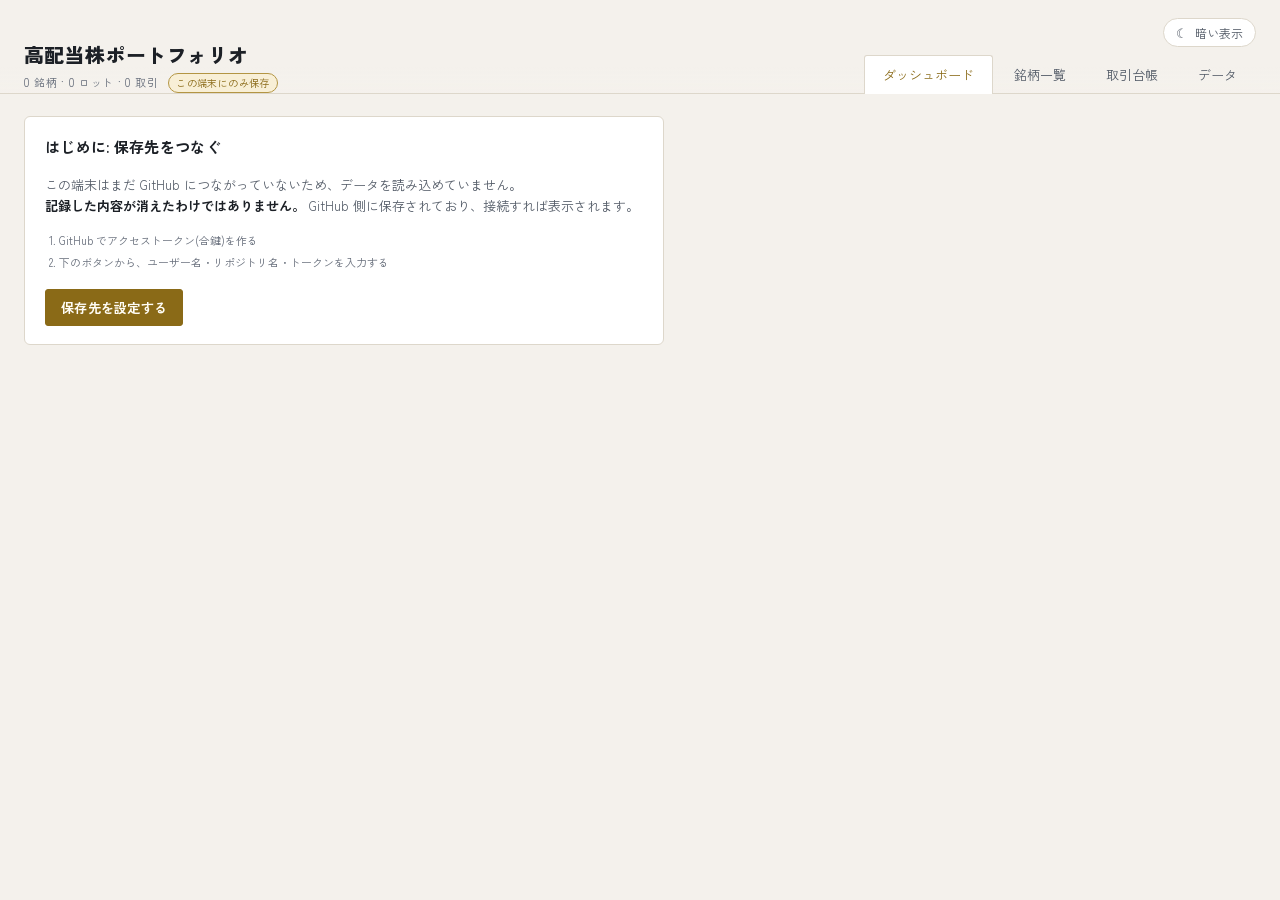
==== index.html @ 2cc559f4 "銘柄名から企業サイトへ行けるようにする" ====
<!doctype html>
<html lang="ja">
<head>
  <meta name="app-version" content="202609122347">
  <meta charset="utf-8">
  <meta name="viewport" content="width=device-width, initial-scale=1, viewport-fit=cover">
  <meta name="color-scheme" content="dark light">
  <title>高配当株ポートフォリオ</title>
  <link rel="preconnect" href="https://fonts.googleapis.com">
  <link rel="preconnect" href="https://fonts.gstatic.com" crossorigin>
  <link href="https://fonts.googleapis.com/css2?family=Zen+Kaku+Gothic+New:wght@400;500;700;900&family=JetBrains+Mono:wght@400;500;700&display=swap" rel="stylesheet">
  <link rel="stylesheet" href="./css/app.css?v=202609122347">
  <script>
    // 画面の描画前にテーマを確定させ、読み込み時のちらつきを防ぐ
    try {
      document.documentElement.dataset.theme =
        localStorage.getItem('khk.theme') === 'dark' ? 'dark' : 'light';
    } catch (e) {
      document.documentElement.dataset.theme = 'light';
    }
  </script>
  <link rel="icon" href="data:image/svg+xml,<svg xmlns='http://www.w3.org/2000/svg' viewBox='0 0 32 32'><text y='26' font-size='26'>📈</text></svg>">
</head>
<body>
  <div id="app" class="app">
    <header class="topbar">
      <div class="topbar-brand">
        <h1 class="brand-title">高配当株ポートフォリオ</h1>
        <p class="brand-sub" id="brandSub">読み込み中…</p>
      </div>
      <div class="topbar-right">
        <button class="theme-toggle" id="themeToggle" type="button"
                title="明るい表示と暗い表示を切り替えます">
          <span class="theme-icon" aria-hidden="true"></span>
          <span class="theme-label"></span>
        </button>
        <nav class="tabs" id="tabs">
          <button class="tab" data-view="dashboard">ダッシュボード</button>
          <button class="tab" data-view="holdings">銘柄一覧</button>
          <button class="tab" data-view="ledger">取引台帳</button>
          <button class="tab" data-view="settings">データ</button>
        </nav>
      </div>
    </header>

    <main class="main" id="main">
      <div class="loading">読み込み中…</div>
    </main>
  </div>

  <div class="modal-root" id="modalRoot" hidden></div>
  <div class="toasts" id="toasts"></div>

  <script type="module" src="./js/app.js?v=202609122347"></script>
</body>
</html>
---- css/app.css ----
/* =========================================================================
   高配当株ポートフォリオ — 配色と書体

   既定は明るいテーマ。<html data-theme="dark"> で暗いテーマに切り替わる。
   色は必ずここの変数を経由させ、個別のルールに生の色を書かないこと。
   ========================================================================= */

:root {
  /* --- 明るいテーマ(既定) --------------------------------------------- */
  --ink:          #f4f1ec;   /* ページの地色。和紙を思わせる温かみのある白 */
  --surface:      #ffffff;
  --surface-2:    #f7f4ee;
  --surface-3:    #ebe6dc;
  --border:       #ddd7cb;
  --border-strong:#c3bcac;
  --text-1:       #1c2026;
  --text-2:       #545c68;
  --text-3:       #676e7b;

  --gold:         #8a6a17;
  --gold-dim:     #b39543;
  --gold-hover:   #6f5511;
  --on-gold:      #fffdf6;   /* 金地のボタンに載せる文字色 */
  --teal:         #1f6960;
  --coral:        #9c4f24;
  --green:        #1f7346;
  --red:          #a8322c;
  --violet:       #55469b;
  --blue:         #2f5f9e;

  /* バッジ・警告表示の下地 */
  /* 分類 K(景気敏感)= 赤、D(ディフェンシブ)= 青。
     バッジは地色で塗りつぶして白抜き文字にするため、白文字が乗る濃さにする */
  --k-color:      #b02a22;
  --d-color:      #1c5aa0;
  --on-classification: #ffffff;
  --buy-bg:       #e2f1e8;  --buy-border:   #a6ceb7;
  --sell-bg:      #fae6e5;  --sell-border:  #dfaba8;
  --split-bg:     #eae7f6;  --split-border: #b6adda;
  --warn-bg:      #f8efd6;
  --danger-bg:    #fbeceb;  --danger-border:#dfaba8;  --danger-text: #8d2b26;

  --row-hover:    rgba(0, 0, 0, .045);
  --row-stripe:   rgba(0, 0, 0, .016);
  /* 「くわしく」で出す列の地色。行の縞より少し濃くして、列のまとまりを出す */
  --detail-col:   rgba(138, 106, 23, .05);
  --tab-hover:    rgba(0, 0, 0, .035);
  --overlay:      rgba(58, 52, 42, .38);
  --topbar-fade:  rgba(244, 241, 236, .92);
  --shadow:       0 12px 34px rgba(60, 52, 38, .16);

  /* グラフの系列色。地色に対して十分な濃さを持たせる */
  --chart-1:  #a8801f;
  --chart-2:  #1f6960;
  --chart-3:  #9c4f24;
  --chart-4:  #55469b;
  --chart-5:  #2f5f9e;
  --chart-6:  #1f7346;
  --chart-7:  #8c5a3c;
  --chart-8:  #3d7f9c;
  --chart-9:  #7a6420;
  --chart-10: #5d6472;
  --chart-11: #8a4a72;
  --chart-12: #3f7a68;

  --radius:   3px;
  --radius-lg: 6px;
  --sans: 'Zen Kaku Gothic New', 'Hiragino Sans', 'Yu Gothic UI', sans-serif;
  --display: 'Zen Kaku Gothic New', 'Hiragino Sans', 'Yu Gothic UI', sans-serif;
  --mono: 'JetBrains Mono', 'SFMono-Regular', Consolas, monospace;
}

/* --- 暗いテーマ -------------------------------------------------------
   黒ではなく紺を地にする。青みを残したまま暗くすると沈んだ印象になるため、
   彩度を上げて「濃い紺」と分かる明るさに置いている。 */
:root[data-theme="dark"] {
  --ink:          #0d1730;
  --surface:      #15223f;
  --surface-2:    #1b2a4b;
  --surface-3:    #243358;
  --border:       #27365e;
  --border-strong:#3b4e80;
  --text-1:       #eaeefa;
  --text-2:       #9daaca;
  --text-3:       #8290b2;

  --gold:         #c9a24b;
  --gold-dim:     #8a712f;
  --gold-hover:   #d8b25c;
  --on-gold:      #1d1607;
  --teal:         #4f9c93;
  --coral:        #c97b54;
  --green:        #5fa378;
  --red:          #d2716b;   /* 紺の地では沈みやすいので、少し明るくする */
  --violet:       #8878c4;
  --blue:         #5b87c4;

  /* 暗い地の上でも埋もれず、かつ白文字が読める中間の濃さにする */
  --k-color:      #c33a30;
  --d-color:      #2d6cb4;
  --on-classification: #ffffff;
  /* 紺の地に置くため、どれも少し青を含ませて浮かせている */
  --buy-bg:       #16301f;  --buy-border:   #2d5238;
  --sell-bg:      #33201f;  --sell-border:  #5c3a37;
  --split-bg:     #252347;  --split-border: #443d73;
  --warn-bg:      #2d2512;
  --danger-bg:    #351f1e;  --danger-border:#683936;  --danger-text: #e6a09b;

  --row-hover:    rgba(255, 255, 255, .05);
  --row-stripe:   rgba(255, 255, 255, .015);
  --detail-col:   rgba(201, 162, 75, .07);
  --tab-hover:    rgba(255, 255, 255, .04);
  --overlay:      rgba(4, 9, 22, .74);
  --topbar-fade:  rgba(13, 23, 48, .92);
  --shadow:       0 10px 30px rgba(0, 0, 0, .5);

  --chart-1:  #c9a24b;
  --chart-2:  #4f9c93;
  --chart-3:  #c97b54;
  --chart-4:  #8878c4;
  --chart-5:  #5b87c4;
  --chart-6:  #5fa378;
  --chart-7:  #b5896c;
  --chart-8:  #6f9ec4;
  --chart-9:  #a8894b;
  --chart-10: #7f8ba0;
  --chart-11: #9c6f8e;
  --chart-12: #5f8f7e;
}

*, *::before, *::after { box-sizing: border-box; }

html, body { height: 100%; }

body {
  margin: 0;
  background: var(--ink);
  color: var(--text-1);
  font-family: var(--sans);
  font-size: 14px;
  line-height: 1.65;
  -webkit-font-smoothing: antialiased;
}

.mono { font-family: var(--mono); font-variant-numeric: tabular-nums; }
.display { font-family: var(--display); }
.num { font-family: var(--mono); font-variant-numeric: tabular-nums; }
.pos { color: var(--green); }
.neg { color: var(--red); }
.muted { color: var(--text-3); }
.gold { color: var(--gold); }
.teal { color: var(--teal); }
[hidden] { display: none !important; }

/* ---------------------------------------------------------------- 上部バー */

.topbar {
  position: sticky;
  top: 0;
  z-index: 20;
  display: flex;
  flex-wrap: wrap;
  align-items: flex-end;
  justify-content: space-between;
  gap: 12px;
  padding: 18px 24px 0;
  background: linear-gradient(180deg, var(--ink) 72%, var(--topbar-fade));
  border-bottom: 1px solid var(--border);
  backdrop-filter: blur(8px);
}

.brand-title {
  margin: 0;
  font-family: var(--display);
  font-size: 20px;
  font-weight: 900;
  letter-spacing: .02em;
}

.brand-sub {
  margin: 2px 0 0;
  font-size: 11px;
  color: var(--text-3);
  letter-spacing: .06em;
}

/* 保存先の状態を示す小さなラベル */
.storage-chip {
  display: inline-block;
  margin-left: 6px;
  padding: 1px 7px;
  border-radius: 999px;
  border: 1px solid;
  font-size: 10px;
  letter-spacing: .04em;
}
.storage-chip.ok { color: var(--green); border-color: var(--buy-border); background: var(--buy-bg); }
.storage-chip.warn { color: var(--gold); border-color: var(--gold-dim); background: var(--warn-bg); }
.storage-chip.bad { color: var(--red); border-color: var(--sell-border); background: var(--sell-bg); }

.topbar-right {
  display: flex;
  flex-direction: column;
  align-items: flex-end;
  gap: 8px;
}

.theme-toggle {
  display: inline-flex;
  align-items: center;
  gap: 7px;
  appearance: none;
  border: 1px solid var(--border);
  background: var(--surface);
  color: var(--text-2);
  font-family: var(--sans);
  font-size: 12px;
  padding: 5px 12px;
  border-radius: 999px;
  cursor: pointer;
  transition: color .15s, border-color .15s, background .15s;
}
.theme-toggle:hover { color: var(--text-1); border-color: var(--border-strong); }
.theme-toggle .theme-icon { font-size: 13px; line-height: 1; }

.tabs { display: flex; gap: 2px; }

.tab {
  appearance: none;
  border: 1px solid transparent;
  border-bottom: none;
  background: transparent;
  color: var(--text-2);
  font-family: var(--sans);
  font-size: 13px;
  padding: 9px 18px;
  border-radius: var(--radius) var(--radius) 0 0;
  cursor: pointer;
  white-space: nowrap;   /* 狭い画面で「保有一/覧」のように折り返させない */
  flex: none;
  transition: color .15s, background .15s;
}
.tab:hover { color: var(--text-1); background: var(--tab-hover); }
.tab.active {
  color: var(--gold);
  background: var(--surface);
  border-color: var(--border);
  margin-bottom: -1px;
  padding-bottom: 10px;
}

.main { padding: 22px 24px 64px; max-width: 1400px; }

.loading, .empty-state {
  padding: 80px 20px;
  text-align: center;
  color: var(--text-3);
}
.empty-state h3 { font-family: var(--display); color: var(--text-2); margin: 0 0 6px; }

/* ---------------------------------------------------------------- ボタン類 */

.btn {
  appearance: none;
  font-family: var(--sans);
  font-size: 13px;
  border: 1px solid var(--border-strong);
  background: var(--surface-2);
  color: var(--text-1);
  padding: 8px 15px;
  border-radius: var(--radius);
  cursor: pointer;
  letter-spacing: .02em;
  transition: background .15s, border-color .15s, opacity .15s;
  white-space: nowrap;
}
.btn:hover:not(:disabled) { background: var(--surface-3); border-color: var(--gold-dim); }
.btn:disabled { opacity: .45; cursor: not-allowed; }
.btn-primary {
  background: var(--gold);
  border-color: var(--gold);
  color: var(--on-gold);
  font-weight: 700;
}
.btn-primary:hover:not(:disabled) { background: var(--gold-hover); border-color: var(--gold-hover); }
.btn-ghost { background: transparent; border-color: var(--border); color: var(--text-2); }
.btn-danger { border-color: var(--danger-border); color: var(--red); background: transparent; }
.btn-danger:hover:not(:disabled) { background: var(--danger-bg); border-color: var(--red); }
.btn-sm { padding: 5px 10px; font-size: 12px; }

.toolbar {
  display: flex;
  flex-wrap: wrap;
  align-items: center;
  gap: 8px;
  margin-bottom: 16px;
}
.toolbar .spacer { flex: 1 1 auto; }

.input, .select, textarea.input {
  font-family: var(--sans);
  font-size: 13px;
  background: var(--ink);
  border: 1px solid var(--border-strong);
  color: var(--text-1);
  padding: 8px 10px;
  border-radius: var(--radius);
  width: 100%;
}
.input:focus, .select:focus { outline: none; border-color: var(--gold-dim); }
.input.num { font-family: var(--mono); text-align: right; }
.search { max-width: 260px; }

/* ---------------------------------------------------------------- カード群 */

.card {
  background: var(--surface);
  border: 1px solid var(--border);
  border-radius: var(--radius-lg);
  padding: 18px 20px;
}
.card + .card { margin-top: 16px; }
.card-head {
  display: flex;
  align-items: baseline;
  justify-content: space-between;
  gap: 12px;
  margin-bottom: 14px;
}
.card-title {
  margin: 0;
  font-family: var(--display);
  font-size: 15px;
  font-weight: 700;
  letter-spacing: .02em;
}
.card-note { margin: 0; font-size: 11px; color: var(--text-3); }

.grid { display: grid; gap: 16px; }
.grid-2 { grid-template-columns: repeat(2, minmax(0, 1fr)); }
.grid-3 { grid-template-columns: repeat(3, minmax(0, 1fr)); }

/* ------------------------------------------------------------ サマリー帯 */

.summary {
  display: grid;
  grid-template-columns: repeat(auto-fit, minmax(180px, 1fr));
  gap: 1px;
  background: var(--border);
  border: 1px solid var(--border);
  border-radius: var(--radius-lg);
  overflow: hidden;
  margin-bottom: 20px;
}
.summary-cell { background: var(--surface); padding: 16px 18px; }
.summary-label {
  margin: 0 0 6px;
  font-size: 11px;
  color: var(--text-3);
  letter-spacing: .1em;
}
.summary-value {
  margin: 0;
  font-family: var(--mono);
  font-size: 21px;
  font-weight: 700;
  font-variant-numeric: tabular-nums;
  line-height: 1.25;
}
.summary-sub { margin: 4px 0 0; font-size: 11px; color: var(--text-3); }

/* ------------------------------------------------------------------ 表 */

.table-wrap {
  overflow-x: auto;
  border: 1px solid var(--border);
  border-radius: var(--radius-lg);
  background: var(--surface);
}
table.data {
  width: 100%;
  border-collapse: collapse;
  font-size: 13px;
}
table.data th, table.data td {
  padding: 9px 12px;
  border-bottom: 1px solid var(--border);
  text-align: left;
  white-space: nowrap;
}
table.data thead th {
  position: sticky;
  top: 0;
  background: var(--surface-2);
  color: var(--text-3);
  font-size: 11px;
  font-weight: 500;
  letter-spacing: .08em;
  z-index: 1;
  border-bottom: 1px solid var(--border-strong);
}
table.data thead th.sortable { cursor: pointer; user-select: none; }
table.data thead th.sortable:hover { color: var(--text-1); }
table.data thead th .arrow { color: var(--gold); margin-left: 4px; }
/* 並べ替えていない列の印。押せることが分かる程度に薄く出す */
table.data thead th .arrow.idle { color: var(--text-3); opacity: .45; font-size: 11px; }
table.data thead th.sortable:hover .arrow.idle { opacity: 1; color: var(--gold); }
table.data td.r, table.data th.r { text-align: right; font-family: var(--mono); font-variant-numeric: tabular-nums; }
table.data tbody tr:hover { background: var(--row-hover); }
table.data tbody tr:nth-child(even) { background: var(--row-stripe); }
table.data tbody tr:nth-child(even):hover { background: var(--row-hover); }
table.data tbody tr:last-child td { border-bottom: none; }
table.data tbody tr.clickable { cursor: pointer; }
table.data tr.zero td { color: var(--text-3); }
/* メモ列だけは折り返す。ただし潰れて縦に伸びないよう下限を持たせる */
table.data td.cell-note {
  white-space: normal;
  min-width: 160px;
  max-width: 260px;
  line-height: 1.5;
}

.cell-name { display: flex; align-items: center; gap: 8px; }
.cell-name strong { font-weight: 500; }
.row-actions { display: flex; gap: 6px; justify-content: flex-end; }

/* -------------------------------------------------------------- バッジ */

.badge {
  display: inline-block;
  font-family: var(--mono);
  font-size: 10px;
  font-weight: 700;
  letter-spacing: .08em;
  padding: 1px 6px;
  border-radius: 2px;
  border: 1px solid;
}
/* 分類バッジだけは塗りつぶし + 白抜き。一覧の中で最も目を引かせる */
.badge.k {
  color: var(--on-classification);
  background: var(--k-color);
  border-color: var(--k-color);
}
.badge.d {
  color: var(--on-classification);
  background: var(--d-color);
  border-color: var(--d-color);
}
.badge.buy { color: var(--green); border-color: var(--buy-border); background: var(--buy-bg); }
.badge.sell { color: var(--red); border-color: var(--sell-border); background: var(--sell-bg); }
.badge.split { color: var(--violet); border-color: var(--split-border); background: var(--split-bg); }
/* 振替は売買ではないので、控えめな見た目にして買付・売却と取り違えないようにする */
.badge.move_out,
.badge.move_in { color: var(--text-2); border-color: var(--border-strong); background: var(--surface-3); }
.badge.warn { color: var(--gold); border-color: var(--gold-dim); background: var(--warn-bg); }

/* -------------------------------------------------------------- グラフ */

.chart { width: 100%; display: block; overflow: visible; }
.chart text { font-family: var(--mono); fill: var(--text-3); font-size: 10px; }
.chart .axis-line { stroke: var(--border); stroke-width: 1; }
.chart .grid-line { stroke: var(--border); stroke-width: 1; stroke-dasharray: 2 4; opacity: .55; }
.chart .bar { transition: opacity .15s; }
.chart .bar:hover { opacity: .78; }
.chart .label-strong { fill: var(--text-1); font-size: 11px; }

.legend {
  display: flex;
  flex-wrap: wrap;
  gap: 4px 16px;
  margin-top: 12px;
  font-size: 12px;
}
.legend-item { display: flex; align-items: center; gap: 7px; color: var(--text-2); }
.legend-swatch { width: 9px; height: 9px; border-radius: 2px; flex: none; }
.legend-value { margin-left: auto; font-family: var(--mono); color: var(--text-3); font-size: 11px; }

/* 分散ルールのブロック */
.rule-block + .rule-block {
  margin-top: 26px;
  padding-top: 22px;
  border-top: 1px solid var(--border);
}
.rule-head {
  display: flex;
  flex-wrap: wrap;
  align-items: baseline;
  gap: 10px;
  margin-bottom: 8px;
}
.rule-head h4 {
  margin: 0;
  font-size: 13px;
  font-weight: 700;
  letter-spacing: .02em;
}
.rule-limit { font-size: 11px; color: var(--text-3); }
.rule-head .btn { margin-left: auto; }
.rule-verdict { margin: 0 0 14px; font-size: 15px; color: var(--text-1); }
/* 判定そのもの(適合・超過・不足・買い時)。拾い読みできるよう大きく囲む */
.badge.verdict-mark {
  font-size: 13px;
  font-weight: 700;
  padding: 4px 11px;
  border-width: 2px;
  letter-spacing: .02em;
  vertical-align: 1px;
}
/* 判定の中身。下線で、添えの説明と読み分けられるようにする */
.verdict-text {
  font-weight: 700;
  text-decoration: underline;
  text-decoration-thickness: 2px;
  text-underline-offset: 4px;
  text-decoration-color: var(--border-strong);
  margin-left: 4px;
}
/* 買い時の知らせだけは、開いてすぐ目に入るようさらに大きく */
.rule-verdict.buy-alert { font-size: 17px; }
.rule-verdict.buy-alert .verdict-text { text-decoration-color: var(--green); }
/* 買い時が無いときは、大きさは揃えつつ穏やかに */
.rule-verdict.buy-alert.calm { margin: 0; color: var(--text-2); }
.rule-verdict.buy-alert.calm .verdict-text { text-decoration-color: var(--border-strong); }
.rule-verdict .muted { font-size: 12px; font-weight: 400; margin-left: 10px; }

/* 構成比 + 上限ラインの横棒 */
.limit-bars { position: relative; }
.limit-row {
  display: grid;
  grid-template-columns: 130px 1fr 56px 92px;
  align-items: center;
  gap: 10px;
  font-size: 12px;
  margin-bottom: 7px;
}
.limit-label { overflow: hidden; text-overflow: ellipsis; white-space: nowrap; }
.limit-track {
  position: relative;
  height: 11px;
  background: var(--surface-3);
  border-radius: 2px;
  overflow: hidden;
}
.limit-fill { display: block; height: 100%; border-radius: 2px; }
.limit-mark {
  position: absolute;
  top: -2px;
  bottom: -2px;
  left: var(--limit-pos);
  width: 0;
  border-left: 2px dashed var(--text-3);
}
.limit-value { text-align: right; }
.limit-note { text-align: right; font-size: 11px; }
.limit-legend {
  display: flex;
  align-items: center;
  gap: 7px;
  margin-top: 10px;
  font-size: 11px;
  color: var(--text-3);
}
.limit-legend-mark {
  display: inline-block;
  width: 0;
  height: 11px;
  border-left: 2px dashed var(--text-3);
}

.donut-wrap { display: flex; gap: 20px; align-items: center; flex-wrap: wrap; }
.donut-wrap .chart { flex: 0 0 190px; width: 190px; }
.donut-wrap .legend { flex: 1 1 220px; margin-top: 0; flex-direction: column; gap: 5px; }

/* ------------------------------------------------------- 詳細ビュー */

.detail-head {
  display: flex;
  flex-wrap: wrap;
  align-items: flex-start;
  justify-content: space-between;
  gap: 16px;
  margin-bottom: 18px;
}
.detail-title { margin: 0; font-family: var(--display); font-size: 24px; font-weight: 900; letter-spacing: .01em; }
.detail-meta { margin: 4px 0 0; color: var(--text-3); font-size: 12px; letter-spacing: .04em; }
.crumb {
  background: none;
  border: none;
  color: var(--text-3);
  font-family: var(--sans);
  font-size: 12px;
  cursor: pointer;
  padding: 0 0 6px;
}
.crumb:hover { color: var(--gold); }

.kv { display: grid; grid-template-columns: auto 1fr; gap: 6px 16px; font-size: 13px; }
.kv dt { color: var(--text-3); font-size: 12px; }
.kv dd { margin: 0; font-family: var(--mono); font-variant-numeric: tabular-nums; }

.position-block {
  border: 1px solid var(--border);
  border-radius: var(--radius-lg);
  background: var(--surface);
  margin-bottom: 14px;
  overflow: hidden;
}
.position-head {
  display: flex;
  flex-wrap: wrap;
  align-items: center;
  gap: 12px;
  padding: 12px 16px;
  background: var(--surface-2);
  border-bottom: 1px solid var(--border);
}
.position-head h4 { margin: 0; font-size: 13px; font-weight: 700; letter-spacing: .04em; }
.position-stats { display: flex; gap: 20px; flex-wrap: wrap; margin-left: auto; font-size: 12px; }
.position-stats span { color: var(--text-3); }
.position-stats b,
.position-price b { font-family: var(--mono); color: var(--text-1); font-weight: 500; margin-left: 6px; }
/* ロット名のすぐ後ろに置く現在値。ナンピンの目安と見比べるためのもの */
.position-price { font-size: 12px; color: var(--text-3); }

/* ------------------------------------------------------------ モーダル */

.modal-root {
  position: fixed;
  inset: 0;
  z-index: 60;
  display: flex;
  align-items: center;
  justify-content: center;
  padding: 20px;
  background: var(--overlay);
  backdrop-filter: blur(3px);
}
.modal {
  width: 100%;
  max-width: 620px;
  max-height: 88vh;
  overflow-y: auto;
  background: var(--surface);
  border: 1px solid var(--border-strong);
  border-radius: var(--radius-lg);
  box-shadow: var(--shadow);
}
.modal.wide { max-width: 880px; }
.modal-head {
  display: flex;
  align-items: center;
  justify-content: space-between;
  padding: 16px 20px;
  border-bottom: 1px solid var(--border);
}
.modal-head h3 { margin: 0; font-family: var(--display); font-size: 16px; font-weight: 700; letter-spacing: .02em; }
.modal-body { padding: 18px 20px; }
.modal-foot {
  display: flex;
  gap: 8px;
  justify-content: flex-end;
  padding: 14px 20px;
  border-top: 1px solid var(--border);
  position: sticky;
  bottom: 0;
  background: var(--surface);
}
.close-x {
  background: none;
  border: none;
  color: var(--text-3);
  font-size: 22px;
  line-height: 1;
  cursor: pointer;
  padding: 0 4px;
}
.close-x:hover { color: var(--text-1); }

.field { margin-bottom: 14px; }
.field label {
  display: block;
  font-size: 11px;
  color: var(--text-3);
  letter-spacing: .08em;
  margin-bottom: 5px;
}
.field-row { display: grid; gap: 12px; grid-template-columns: repeat(2, minmax(0, 1fr)); }
.field-row.three { grid-template-columns: repeat(3, minmax(0, 1fr)); }
.hint { font-size: 11px; color: var(--text-3); margin: 5px 0 0; }
.form-error {
  background: var(--danger-bg);
  border: 1px solid var(--danger-border);
  color: var(--danger-text);
  border-radius: var(--radius);
  padding: 9px 12px;
  font-size: 12px;
  margin-bottom: 14px;
}

.seg { display: inline-flex; border: 1px solid var(--border-strong); border-radius: var(--radius); overflow: hidden; }
.seg button {
  appearance: none;
  background: transparent;
  border: none;
  color: var(--text-2);
  font-family: var(--sans);
  font-size: 12px;
  padding: 7px 14px;
  cursor: pointer;
}
.seg button + button { border-left: 1px solid var(--border-strong); }
.seg button.active { background: var(--surface-3); color: var(--gold); font-weight: 700; }
/* 絞り込みボタンに添える件数 */
.seg-count {
  font-family: var(--mono);
  font-size: 11px;
  color: var(--text-3);
  margin-left: 2px;
}
.seg button.active .seg-count { color: var(--gold-dim); }

/* ------------------------------------- ロットの中に置くナンピンの目安 */

.lot-averaging {
  display: flex;
  flex-wrap: wrap;
  align-items: center;
  gap: 6px 18px;
  padding: 9px 16px;
  border-bottom: 1px solid var(--border);
  background: var(--surface-2);
  font-size: 12px;
}
.lot-averaging-label {
  font-size: 11px;
  font-weight: 700;
  color: var(--text-3);
  letter-spacing: .04em;
}
.lot-step { display: inline-flex; align-items: baseline; gap: 5px; }
.lot-step b { font-family: var(--mono); font-size: 13px; color: var(--text-1); }
.lot-step .badge { align-self: center; }
/* 打止めにしたロット。目安は残すが、買い時としては見ない */
.lot-averaging.stopped .lot-step b { color: var(--text-3); font-weight: 400; }

/* 「くわしく」で出し入れする列。地色を少し変えて、まとまりを示す */
.data th.detail-col,
.data td.detail-col { background: var(--detail-col); }

/* 銘柄名から企業サイトへ */
.site-link { color: inherit; text-decoration: none; cursor: pointer; }
.site-link:hover { color: var(--gold); text-decoration: underline; text-underline-offset: 3px; }
.site-mark { margin-left: 3px; font-size: 10px; color: var(--text-3); font-weight: 400; }
.site-link:hover .site-mark { color: var(--gold); }

/* 業績指標の合計点。銘柄名の横に置く */
.score-chip {
  display: inline-flex;
  align-items: baseline;
  gap: 3px;
  vertical-align: middle;
  margin-left: 10px;
  padding: 3px 11px;
  border: 2px solid;
  border-radius: 999px;
  font-family: var(--mono);
  font-size: 13px;
  line-height: 1.4;
}
.score-chip b { font-size: 17px; font-weight: 700; }
.score-chip .score-max { font-size: 11px; opacity: .75; }
.score-chip.good { color: var(--green); border-color: var(--buy-border); background: var(--buy-bg); }
.score-chip.fair { color: var(--gold); border-color: var(--gold-dim); background: var(--warn-bg); }
.score-chip.poor { color: var(--red); border-color: var(--sell-border); background: var(--sell-bg); }
.score-pending {
  margin-left: 6px;
  vertical-align: middle;
  font-family: var(--sans);
  font-size: 11px;
  font-weight: 400;
  color: var(--text-3);
}

/* 業績指標の判定。グラフの上に基準と結果を 1 行で置く */
.metric-verdict {
  display: flex;
  flex-wrap: wrap;
  align-items: center;
  gap: 4px 10px;
  margin: 0 0 12px;
  font-size: 13px;
  color: var(--text-1);
}
.metric-verdict .muted { font-size: 11px; font-weight: 400; }

/* コードから自動入力したときの知らせ */
.code-hint { display: block; margin-top: 4px; color: var(--teal); font-weight: 700; }

/* ------------------------------------------------------ トグルスイッチ */

.switch { display: inline-flex; align-items: center; gap: 8px; cursor: pointer; user-select: none; }
.switch input { position: absolute; opacity: 0; width: 0; height: 0; }
.switch-track {
  position: relative;
  width: 34px;
  height: 19px;
  border-radius: 999px;
  background: var(--surface-3);
  border: 1px solid var(--border-strong);
  transition: background .15s, border-color .15s;
}
.switch-knob {
  position: absolute;
  top: 2px;
  left: 2px;
  width: 13px;
  height: 13px;
  border-radius: 50%;
  background: var(--text-3);
  transition: transform .15s, background .15s;
}
.switch-label { font-size: 12px; color: var(--text-2); }
.switch.on .switch-track { background: var(--gold); border-color: var(--gold); }
.switch.on .switch-knob { transform: translateX(15px); background: #fff; }
.switch.on .switch-label { color: var(--text-1); font-weight: 700; }
.switch input:focus-visible + .switch-track { outline: 2px solid var(--gold); outline-offset: 2px; }

/* ナンピン行に置く打止めの切り替え */
.lot-stop {
  display: inline-flex;
  align-items: center;
  gap: 5px;
  color: var(--text-3);
  cursor: pointer;
  user-select: none;
}
.lot-stop input { width: 14px; height: 14px; accent-color: var(--red); cursor: pointer; margin: 0; }
.lot-stop.on { color: var(--red); font-weight: 700; }

/* ------------------------------------------------- 分割の実行前プレビュー */

.split-preview {
  margin-top: 14px;
  padding: 14px;
  border: 1px solid var(--border-strong);
  border-radius: var(--radius);
  background: var(--surface-2);
}
.split-preview-title {
  margin: 0 0 10px;
  font-size: 12px;
  font-weight: 700;
  color: var(--text-1);
}
.split-preview-table { width: 100%; border-collapse: collapse; font-size: 13px; }
.split-preview-table th {
  padding: 0 0 6px;
  font-size: 11px;
  font-weight: 500;
  color: var(--text-3);
  text-align: left;
  border-bottom: 1px solid var(--border);
}
.split-preview-table th.r,
.split-preview-table td.r { text-align: right; }
.split-preview-table td { padding: 7px 0; border-bottom: 1px solid var(--border); }
.split-preview-table tr:last-child td { border-bottom: none; }
.split-preview-table .num { font-family: var(--mono); }
/* 「→ 」で始まる列は前の列と一続きに見せたいので、間を詰める */
.split-preview-table td.r + td.r { padding-left: 6px; }

/* -------------------------------------------------------------- トースト */

.toasts {
  position: fixed;
  right: 20px;
  bottom: 20px;
  z-index: 90;
  display: flex;
  flex-direction: column;
  gap: 8px;
  max-width: 380px;
}
.toast {
  background: var(--surface-2);
  border: 1px solid var(--border-strong);
  border-left: 3px solid var(--gold);
  border-radius: var(--radius);
  padding: 11px 15px;
  font-size: 13px;
  box-shadow: var(--shadow);
  animation: toast-in .18s ease-out;
}
.toast.error { border-left-color: var(--red); }
.toast.success { border-left-color: var(--green); }
@keyframes toast-in {
  from { opacity: 0; transform: translateY(8px); }
  to { opacity: 1; transform: none; }
}

.notice {
  display: flex;
  flex-direction: column;
  gap: 7px;
  background: var(--surface-2);
  border: 1px solid var(--border);
  border-left: 3px solid var(--gold-dim);
  border-radius: var(--radius);
  padding: 11px 14px;
  font-size: 12px;
  color: var(--text-2);
  margin-bottom: 16px;
}
.notice b { color: var(--gold); font-weight: 700; }
.notice .btn { align-self: flex-start; }
/* 1 件ずつ頭に印を付けて、拾い読みできるようにする */
.notice-list {
  margin: 0;
  padding: 0;
  list-style: none;
  display: flex;
  flex-direction: column;
  gap: 6px;
}
.notice-list li {
  position: relative;
  padding-left: 23px;
  font-size: 13px;
  font-weight: 600;
  line-height: 1.5;
  color: var(--text-1);
}
.notice-list li::before {
  content: "✅";
  position: absolute;
  left: 0;
  top: 0;
  font-size: 12px;
}
.notice-title {
  margin: 0;
  font-size: 12px;
  font-weight: 700;
  color: var(--text-1);
}
/* 件数。何件あるか見出しで分かるようにする */
.notice-count {
  display: inline-block;
  min-width: 17px;
  padding: 0 5px;
  margin-left: 4px;
  border-radius: 999px;
  background: var(--gold);
  color: #fff;
  font-family: var(--mono);
  font-size: 11px;
  font-weight: 700;
  text-align: center;
}

.progress {
  height: 4px;
  background: var(--surface-3);
  border-radius: 2px;
  overflow: hidden;
}
.progress > span { display: block; height: 100%; background: var(--gold); transition: width .25s; }

/* ------------------------------------------------------------- 画面幅対応 */

@media (max-width: 1080px) {
  .grid-3 { grid-template-columns: repeat(2, minmax(0, 1fr)); }
}
@media (max-width: 820px) {
  .limit-row { grid-template-columns: 92px 1fr 52px; }
  .limit-note { display: none; }
  .topbar { padding: 14px 14px 0; }
  .main { padding: 16px 14px 60px; }
  .grid-2, .grid-3 { grid-template-columns: minmax(0, 1fr); }
  .topbar-right { width: 100%; align-items: stretch; }
  .theme-toggle { align-self: flex-end; }
  /* タブは折り返さず、はみ出す分は横スクロールで送る */
  .tabs { width: 100%; overflow-x: auto; scrollbar-width: none; }
  .tabs::-webkit-scrollbar { display: none; }
  .tab { padding: 9px 14px; }
  .field-row, .field-row.three { grid-template-columns: minmax(0, 1fr); }
  .summary-value { font-size: 18px; }
  .toasts { left: 14px; right: 14px; max-width: none; }
}
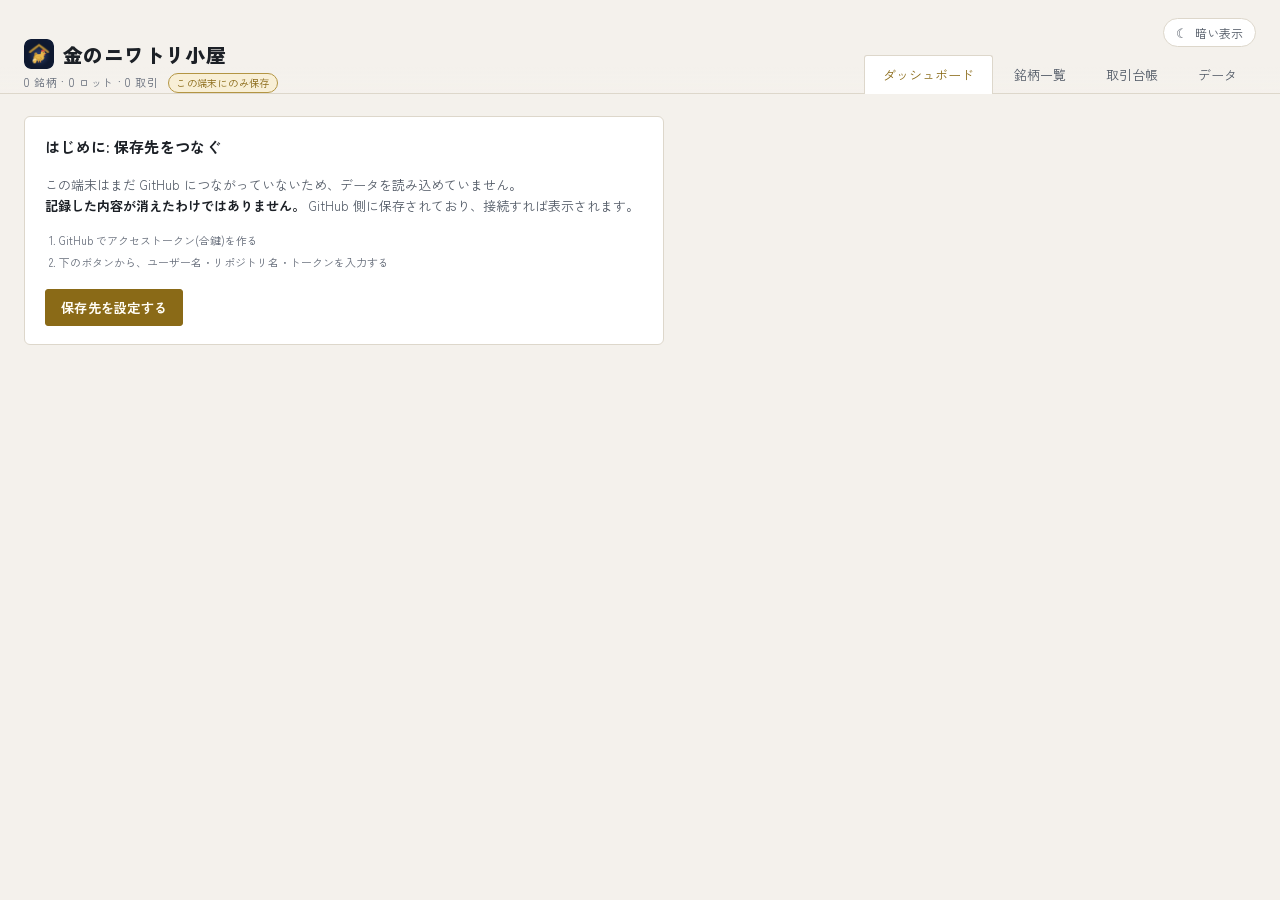
==== commit 051e1ff5: "名前を「金のニワトリ小屋」にしてアイコンを付ける" ====
--- a/index.html
+++ b/index.html
@@ -1,15 +1,24 @@
 <!doctype html>
 <html lang="ja">
 <head>
-  <meta name="app-version" content="202609122347">
+  <meta name="app-version" content="202609131101">
   <meta charset="utf-8">
   <meta name="viewport" content="width=device-width, initial-scale=1, viewport-fit=cover">
   <meta name="color-scheme" content="dark light">
-  <title>高配当株ポートフォリオ</title>
+  <title>金のニワトリ小屋</title>
+  <!-- ホーム画面に置いたときの名前とアイコン(sync/make_icon.py が描く) -->
+  <meta name="application-name" content="金のニワトリ小屋">
+  <meta name="apple-mobile-web-app-title" content="金のニワトリ小屋">
+  <meta name="theme-color" content="#f4f1ec">
+  <link rel="manifest" href="./manifest.webmanifest">
+  <link rel="icon" type="image/png" sizes="64x64" href="./icons/favicon-64.png">
+  <link rel="icon" type="image/png" sizes="32x32" href="./icons/favicon-32.png">
+  <link rel="icon" type="image/png" sizes="16x16" href="./icons/favicon-16.png">
+  <link rel="apple-touch-icon" href="./icons/apple-touch-icon.png">
   <link rel="preconnect" href="https://fonts.googleapis.com">
   <link rel="preconnect" href="https://fonts.gstatic.com" crossorigin>
   <link href="https://fonts.googleapis.com/css2?family=Zen+Kaku+Gothic+New:wght@400;500;700;900&family=JetBrains+Mono:wght@400;500;700&display=swap" rel="stylesheet">
-  <link rel="stylesheet" href="./css/app.css?v=202609122347">
+  <link rel="stylesheet" href="./css/app.css?v=202609131101">
   <script>
     // 画面の描画前にテーマを確定させ、読み込み時のちらつきを防ぐ
     try {
@@ -19,13 +28,15 @@
       document.documentElement.dataset.theme = 'light';
     }
   </script>
-  <link rel="icon" href="data:image/svg+xml,<svg xmlns='http://www.w3.org/2000/svg' viewBox='0 0 32 32'><text y='26' font-size='26'>📈</text></svg>">
 </head>
 <body>
   <div id="app" class="app">
     <header class="topbar">
       <div class="topbar-brand">
-        <h1 class="brand-title">高配当株ポートフォリオ</h1>
+        <h1 class="brand-title">
+          <img class="brand-icon" src="./icons/favicon-64.png" alt="" width="30" height="30">
+          金のニワトリ小屋
+        </h1>
         <p class="brand-sub" id="brandSub">読み込み中…</p>
       </div>
       <div class="topbar-right">
@@ -51,6 +62,6 @@
   <div class="modal-root" id="modalRoot" hidden></div>
   <div class="toasts" id="toasts"></div>
 
-  <script type="module" src="./js/app.js?v=202609122347"></script>
+  <script type="module" src="./js/app.js?v=202609131101"></script>
 </body>
 </html>
--- a/css/app.css
+++ b/css/app.css
@@ -170,12 +170,16 @@
 }
 
 .brand-title {
+  display: flex;
+  align-items: center;
+  gap: 9px;
   margin: 0;
   font-family: var(--display);
   font-size: 20px;
   font-weight: 900;
   letter-spacing: .02em;
 }
+.brand-icon { width: 30px; height: 30px; border-radius: 7px; flex: none; }
 
 .brand-sub {
   margin: 2px 0 0;
@@ -748,11 +752,22 @@
 .data th.detail-col,
 .data td.detail-col { background: var(--detail-col); }
 
-/* 銘柄名から企業サイトへ */
-.site-link { color: inherit; text-decoration: none; cursor: pointer; }
-.site-link:hover { color: var(--gold); text-decoration: underline; text-underline-offset: 3px; }
-.site-mark { margin-left: 3px; font-size: 10px; color: var(--text-3); font-weight: 400; }
-.site-link:hover .site-mark { color: var(--gold); }
+/* 銘柄名の後ろに置く、企業サイトへの入口 */
+.site-mark {
+  display: inline-block;
+  padding: 0 5px;
+  border: 1px solid var(--border-strong);
+  border-radius: var(--radius);
+  font-family: var(--mono);
+  font-size: 10px;
+  line-height: 16px;
+  color: var(--text-3);
+  font-weight: 500;
+  cursor: pointer;
+  user-select: none;
+  transition: color .15s, border-color .15s, background .15s;
+}
+.site-mark:hover { color: var(--gold); border-color: var(--gold-dim); background: var(--warn-bg); }
 
 /* 業績指標の合計点。銘柄名の横に置く */
 .score-chip {
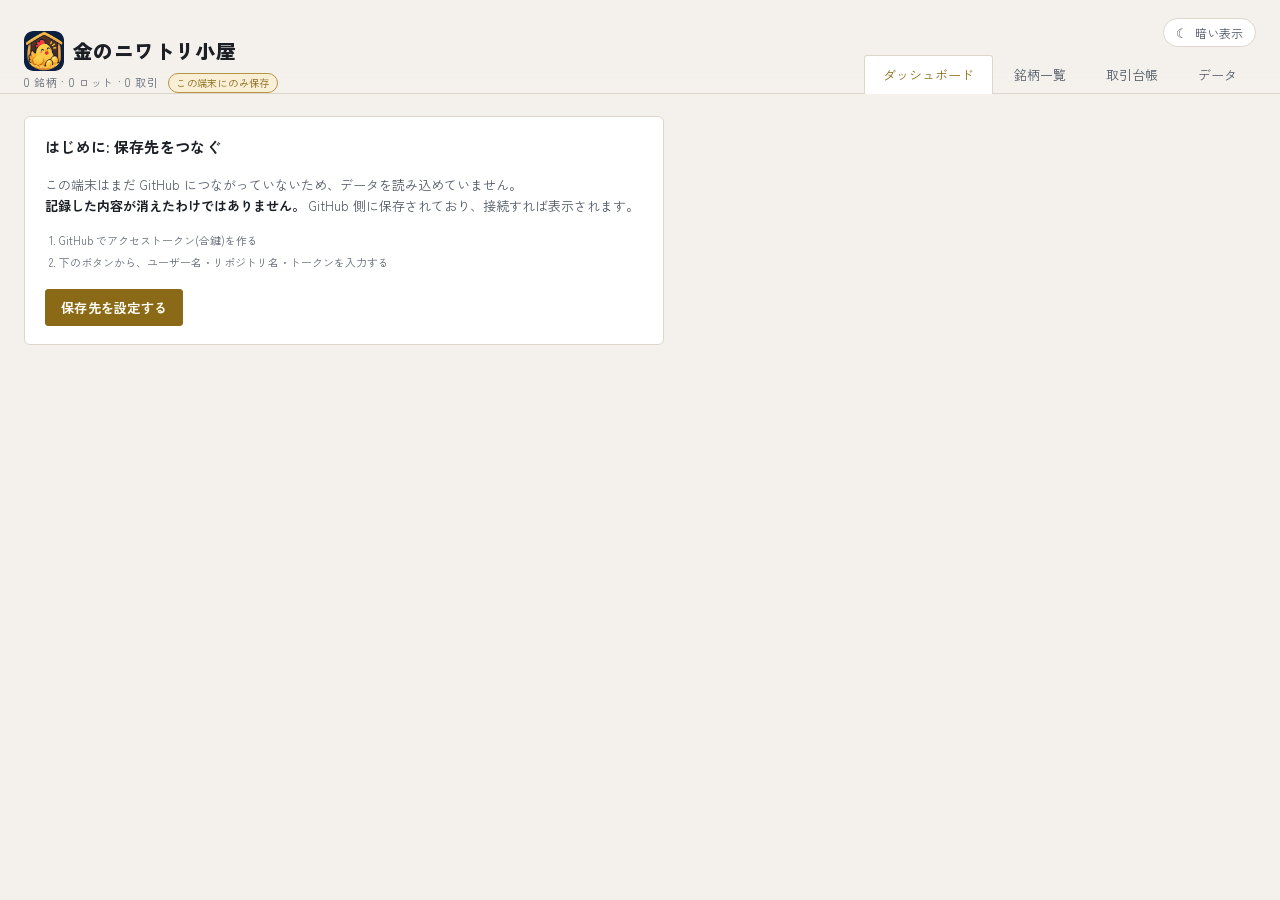
==== commit 816746bb: "アイコンを ChatGPT で作った絵に差し替える" ====
--- a/index.html
+++ b/index.html
@@ -1,7 +1,7 @@
 <!doctype html>
 <html lang="ja">
 <head>
-  <meta name="app-version" content="202609131101">
+  <meta name="app-version" content="202609131131">
   <meta charset="utf-8">
   <meta name="viewport" content="width=device-width, initial-scale=1, viewport-fit=cover">
   <meta name="color-scheme" content="dark light">
@@ -18,7 +18,7 @@
   <link rel="preconnect" href="https://fonts.googleapis.com">
   <link rel="preconnect" href="https://fonts.gstatic.com" crossorigin>
   <link href="https://fonts.googleapis.com/css2?family=Zen+Kaku+Gothic+New:wght@400;500;700;900&family=JetBrains+Mono:wght@400;500;700&display=swap" rel="stylesheet">
-  <link rel="stylesheet" href="./css/app.css?v=202609131101">
+  <link rel="stylesheet" href="./css/app.css?v=202609131131">
   <script>
     // 画面の描画前にテーマを確定させ、読み込み時のちらつきを防ぐ
     try {
@@ -34,7 +34,7 @@
     <header class="topbar">
       <div class="topbar-brand">
         <h1 class="brand-title">
-          <img class="brand-icon" src="./icons/favicon-64.png" alt="" width="30" height="30">
+          <img class="brand-icon" src="./icons/favicon-128.png" alt="" width="40" height="40">
           金のニワトリ小屋
         </h1>
         <p class="brand-sub" id="brandSub">読み込み中…</p>
@@ -62,6 +62,6 @@
   <div class="modal-root" id="modalRoot" hidden></div>
   <div class="toasts" id="toasts"></div>
 
-  <script type="module" src="./js/app.js?v=202609131101"></script>
+  <script type="module" src="./js/app.js?v=202609131131"></script>
 </body>
 </html>
--- a/css/app.css
+++ b/css/app.css
@@ -179,7 +179,8 @@
   font-weight: 900;
   letter-spacing: .02em;
 }
-.brand-icon { width: 30px; height: 30px; border-radius: 7px; flex: none; }
+/* 描き込みのある絵なので、小さすぎると表情がつぶれる */
+.brand-icon { width: 40px; height: 40px; border-radius: 9px; flex: none; }
 
 .brand-sub {
   margin: 2px 0 0;
